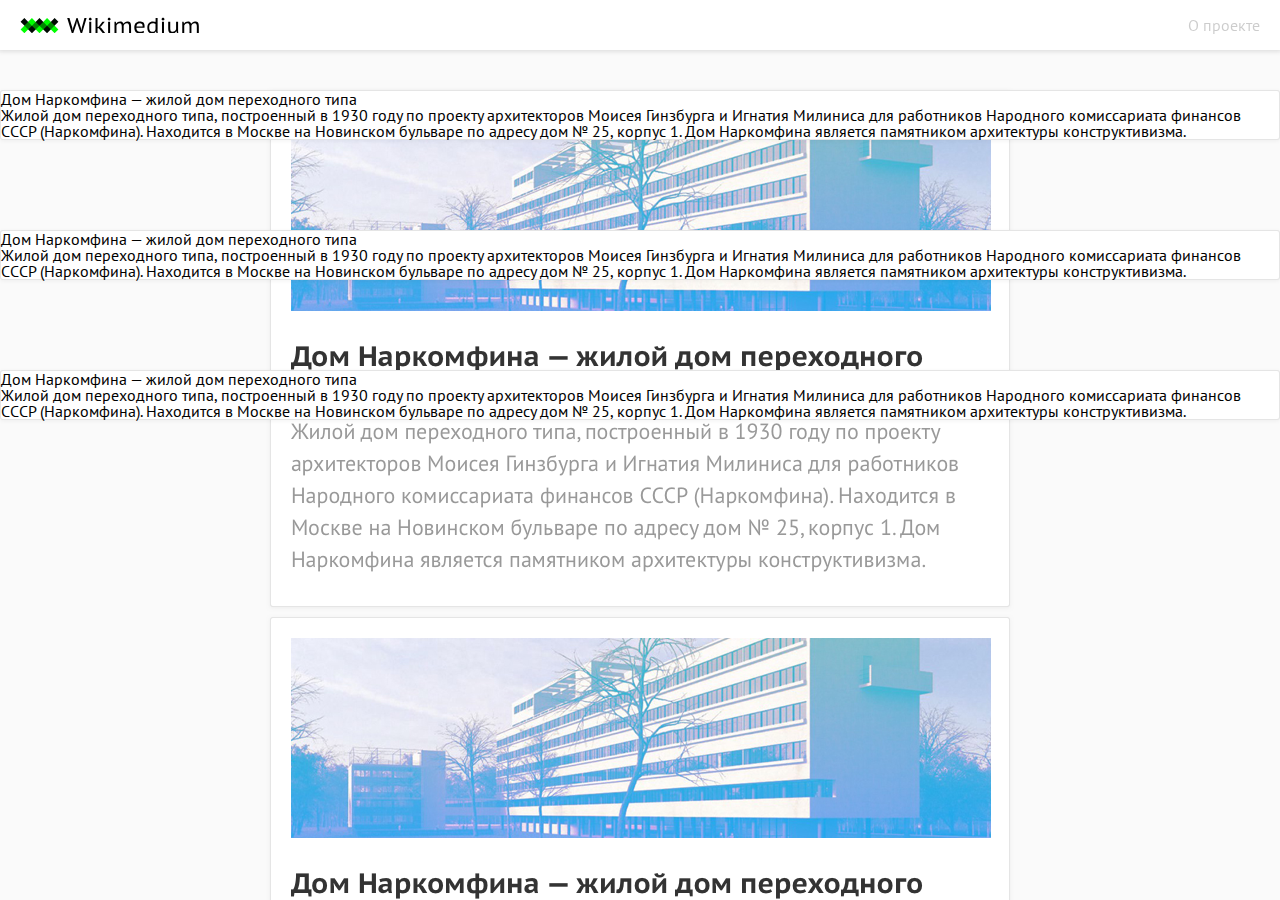
==== posts.html @ cc0183e5 "Версия до автоперфиксов" ====
<!DOCTYPE html>
<html>
  <head>
    <meta charset="utf-8">
    <title></title>
    <link rel="stylesheet" href="stylesheets/style.css">
  </head>
  <body class="posts bg">


    <nav class="menubar">
      <a class="logo" href="posts.html"></a>
      <a class="about" href="index.html">О проекте</a>
    </nav>

  <section class="postsFeed">

    <a href="posts/narkomfin.html">
      <figure style="background-image: url(images/posts/narkomfin.jpg);"></figure>
      <h2>Дом Наркомфина — жилой дом переходного типа</h2>
      <p>Жилой дом переходного типа, построенный в 1930 году по проекту архитекторов Моисея Гинзбурга и Игнатия Милиниса для работников Народного комиссариата финансов СССР (Наркомфина). Находится в Москве на Новинском бульваре по адресу дом № 25, корпус 1. Дом Наркомфина является памятником архитектуры конструктивизма.</p>
    </a>
  </section>

  <section class="postsFeed">

    <a href="posts/centrosouz.html">
      <figure style="background-image: url(images/posts/narkomfin.jpg);"></figure>
      <h2>Дом Наркомфина — жилой дом переходного типа</h2>
      <p>Жилой дом переходного типа, построенный в 1930 году по проекту архитекторов Моисея Гинзбурга и Игнатия Милиниса для работников Народного комиссариата финансов СССР (Наркомфина). Находится в Москве на Новинском бульваре по адресу дом № 25, корпус 1. Дом Наркомфина является памятником архитектуры конструктивизма.</p>
    </a>
  </section>

  <section class="postsFeed">
    <a href="posts/shukhov.html">
      <h2>Дом Наркомфина — жилой дом переходного типа</h2>
      <p>Жилой дом переходного типа, построенный в 1930 году по проекту архитекторов Моисея Гинзбурга и Игнатия Милиниса для работников Народного комиссариата финансов СССР (Наркомфина). Находится в Москве на Новинском бульваре по адресу дом № 25, корпус 1. Дом Наркомфина является памятником архитектуры конструктивизма.</p>
    </a>
  </section>

  </body>
</html>
---- stylesheets/style.css ----
@import 'reset.css';
@import url('https://fonts.googleapis.com/css?family=PT+Sans+Caption:400,700%7CPT+Sans:400,400i,700,700i&subset=cyrillic');
@import 'social-likes_birman.css';


@import 'layout.css';
@import 'content.css';
@import 'sidebar.css';
@import 'menubar.css';
@import 'posts.css';
@import 'landing.css';
@import 'ui.css';
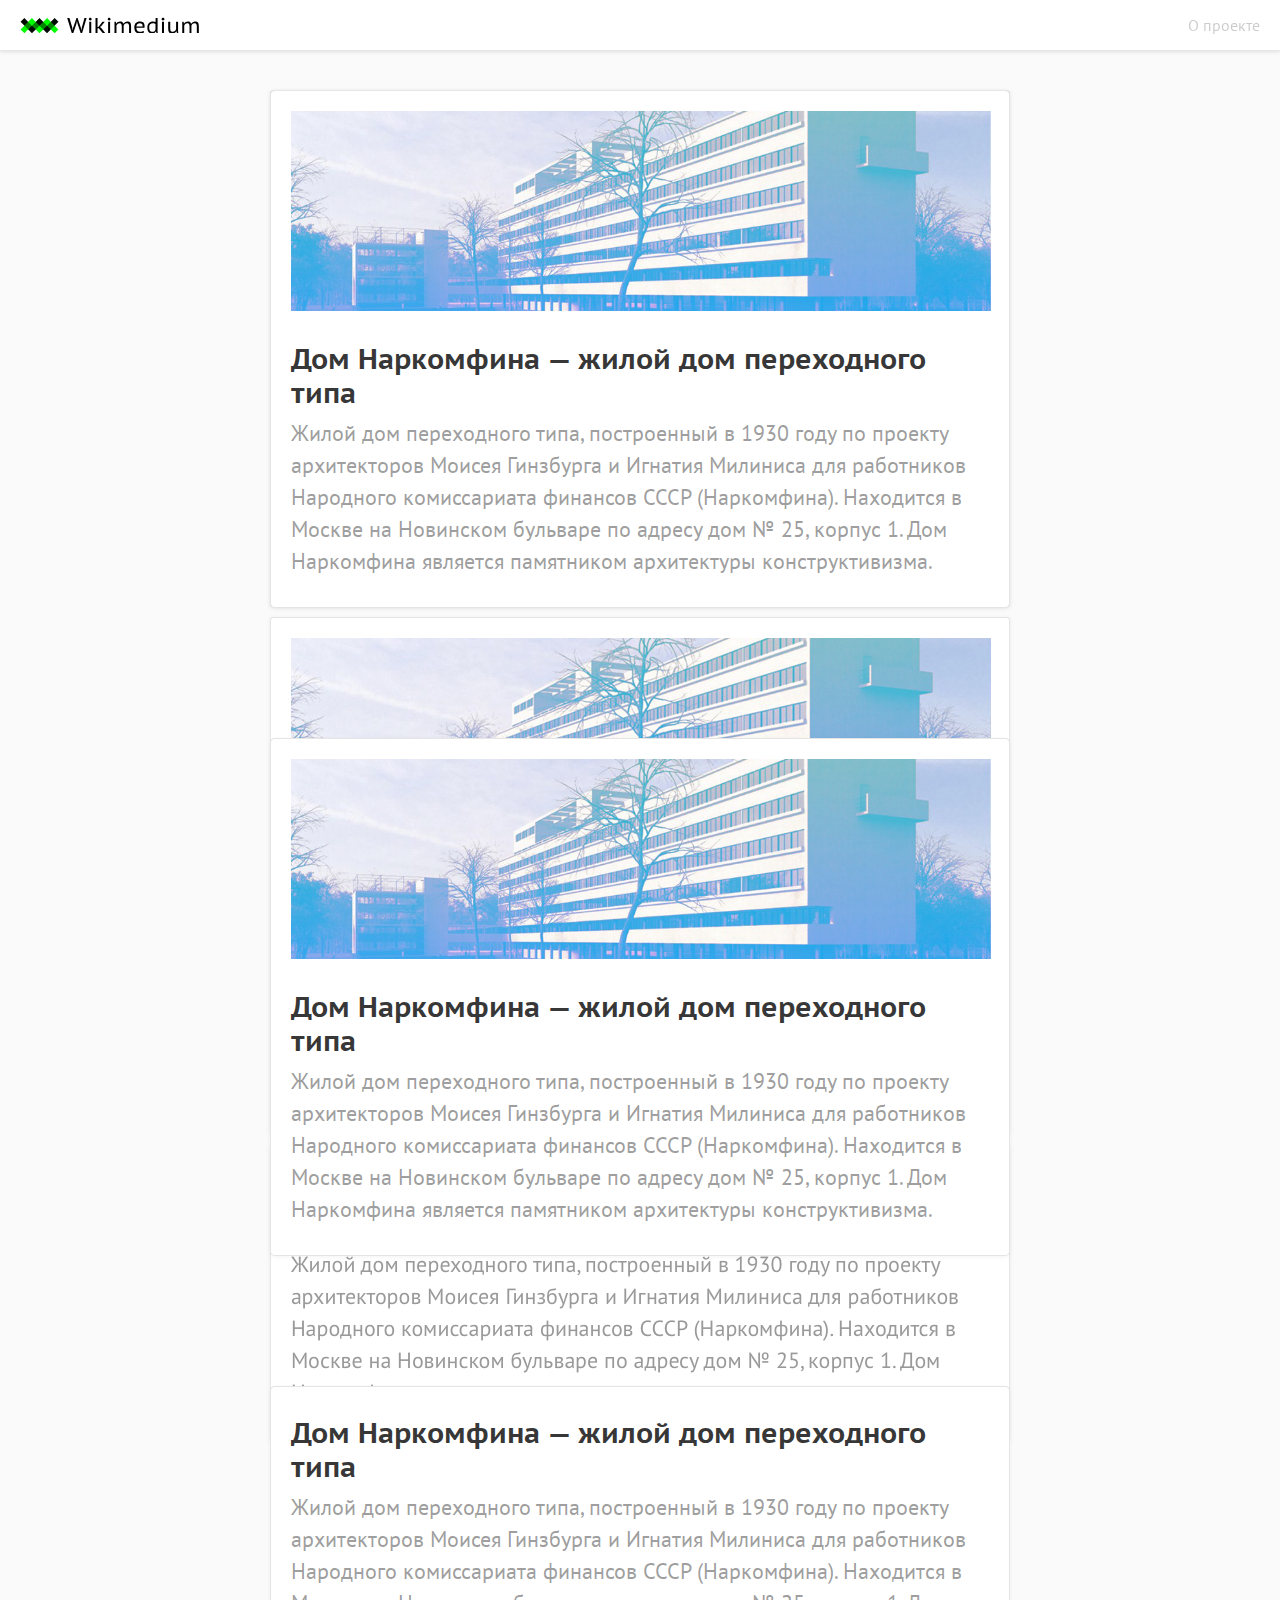
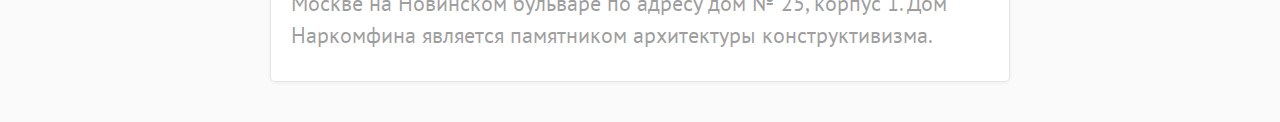
==== commit 5c0619eb: "Добавили префиксы" ====
--- a/posts.html
+++ b/posts.html
@@ -3,7 +3,12 @@
   <head>
     <meta charset="utf-8">
     <title></title>
+
+    <link rel="icon" type="../image/x-icon" href="facicon.ico" />
+    <link rel="icon" type="../image/png" href="favicon.png" />
+
     <link rel="stylesheet" href="stylesheets/style.css">
+
   </head>
   <body class="posts bg">
 
@@ -36,6 +41,15 @@
       <h2>Дом Наркомфина — жилой дом переходного типа</h2>
       <p>Жилой дом переходного типа, построенный в 1930 году по проекту архитекторов Моисея Гинзбурга и Игнатия Милиниса для работников Народного комиссариата финансов СССР (Наркомфина). Находится в Москве на Новинском бульваре по адресу дом № 25, корпус 1. Дом Наркомфина является памятником архитектуры конструктивизма.</p>
     </a>
+
+    <footer class="share">
+      <div class="social-likes social-likes_single" data-counters="no" data-url="http://wikimedium.hack.exchange" data-single-title="Поделиться">
+        <div class="facebook" title="Поделиться ссылкой на Фейсбуке">Facebook</div>
+        <div class="twitter" title="Поделиться ссылкой в Твиттере">Twitter</div>
+        <div class="vkontakte" title="Поделиться ссылкой во Вконтакте">Вконтакте</div>
+      </div>
+    </footer>
+
   </section>
 
   </body>
